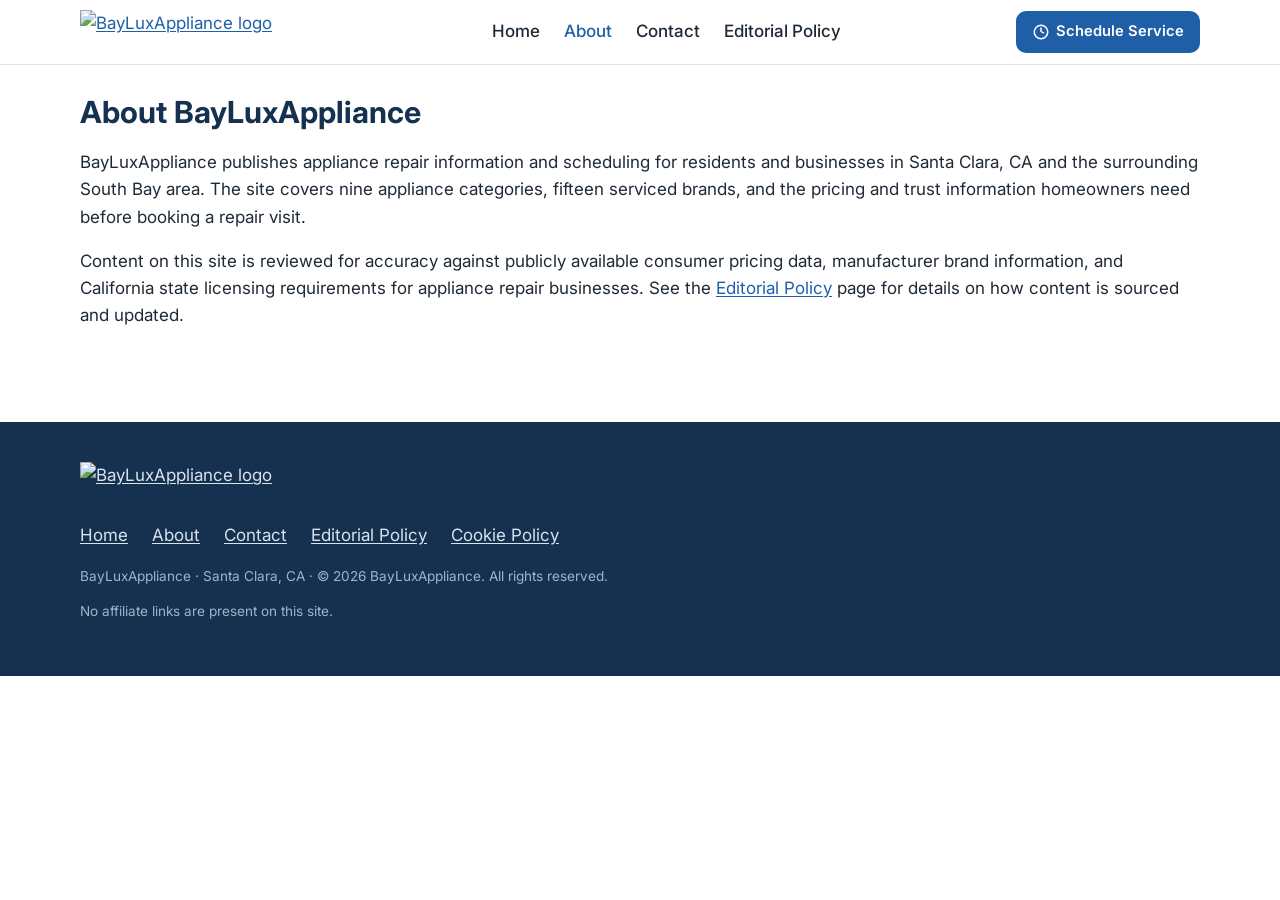
==== about/index.html @ 7499bbc7 "initial site files" ====
<!doctype html>
<html lang="en">
<head>
<meta charset="utf-8">
<meta name="viewport" content="width=device-width, initial-scale=1">
<title>About BayLuxAppliance | Santa Clara Appliance Repair</title>
<meta name="description" content="How BayLuxAppliance sources pricing, licensing, and brand data for its Santa Clara appliance repair content.">
<link rel="canonical" href="https://www.bayluxappliance.com/about/">
<meta property="og:type" content="website">
<meta property="og:title" content="About BayLuxAppliance | Santa Clara Appliance Repair">
<meta property="og:description" content="How BayLuxAppliance sources pricing, licensing, and brand data for its Santa Clara appliance repair content.">
<meta property="og:url" content="https://www.bayluxappliance.com/about/">
<link rel="icon" type="image/svg+xml" href="../images/favicon.svg">
<link rel="stylesheet" href="../css/global.css">
<link rel="stylesheet" href="../css/ranking.css">
<link rel="preconnect" href="https://fonts.googleapis.com">
<link href="https://fonts.googleapis.com/css2?family=Inter:wght@400;500;600;700&display=swap" rel="stylesheet">
<script type="application/ld+json">
{"@context":"https://schema.org","@type":"Organization","name":"BayLuxAppliance","url":"https://www.bayluxappliance.com/","logo":"https://www.bayluxappliance.com/images/logo.svg","areaServed":["Santa Clara, CA","San Jose, CA","Sunnyvale, CA","Cupertino, CA","Campbell, CA","Los Gatos, CA","Saratoga, CA"]}
</script>
<script type="application/ld+json">
{"@context":"https://schema.org","@type":"WebPage","name":"About BayLuxAppliance","url":"https://www.bayluxappliance.com/about/","description":"How BayLuxAppliance sources pricing, licensing, and brand data for its Santa Clara appliance repair content.","inLanguage":"en-US","isPartOf":{"@type":"WebSite","name":"BayLuxAppliance","url":"https://www.bayluxappliance.com/"}}
</script>
</head>
<body>
<header class="site-header" role="banner">
  <div class="container">
    <a href="../" class="site-logo" aria-label="BayLuxAppliance home">
      <img src="../images/logo.svg" alt="BayLuxAppliance logo" class="site-logo__img" height="44" width="238">
    </a>
    <nav class="site-nav" role="navigation" aria-label="Main navigation">
      <a href="../">Home</a>
      <a href="../about/" class="active">About</a>
      <a href="../contact/">Contact</a>
      <a href="../editorial-policy/">Editorial Policy</a>
    </nav>
    <a class="header-cta" href="https://www.appliancepro.care/" rel="noopener">
      <svg class="icon icon--white" viewBox="0 0 24 24" width="18" height="18" aria-hidden="true"><path fill="currentColor" d="M12 2a10 10 0 1 0 0 20 10 10 0 0 0 0-20zm0 2a8 8 0 1 1 0 16 8 8 0 0 1 0-16zm-1 2v5.5l4.5 2.7 1-1.6L13 11V6z"/></svg>
      Schedule Service
    </a>
    <button class="nav-toggle" aria-label="Toggle menu" aria-expanded="false">
      <svg viewBox="0 0 24 24" aria-hidden="true"><path fill="currentColor" d="M3 6h18v2H3zm0 5h18v2H3zm0 5h18v2H3z"/></svg>
    </button>
  </div>
</header>

<main>
<section class="page-section">
  <div class="container">
    <h1>About BayLuxAppliance</h1>
    <p>BayLuxAppliance publishes appliance repair information and scheduling for residents and businesses in Santa Clara, CA and the surrounding South Bay area. The site covers nine appliance categories, fifteen serviced brands, and the pricing and trust information homeowners need before booking a repair visit.</p>
    <p>Content on this site is reviewed for accuracy against publicly available consumer pricing data, manufacturer brand information, and California state licensing requirements for appliance repair businesses. See the <a href="../editorial-policy/">Editorial Policy</a> page for details on how content is sourced and updated.</p>
  </div>
</section>

</main>
<footer class="site-footer" role="contentinfo">
  <div class="container">
    <a href="../" class="site-logo" aria-label="BayLuxAppliance home">
      <img src="../images/logo-footer.svg" alt="BayLuxAppliance logo" class="site-logo__img" height="36" width="195">
    </a>
    <ul class="footer-links">
      <li><a href="../">Home</a></li>
      <li><a href="../about/">About</a></li>
      <li><a href="../contact/">Contact</a></li>
      <li><a href="../editorial-policy/">Editorial Policy</a></li>
      <li><a href="../cookie-policy/">Cookie Policy</a></li>
    </ul>
    <p class="footer-note">BayLuxAppliance &middot; Santa Clara, CA &middot; &copy; 2026 BayLuxAppliance. All rights reserved.</p>
    <p class="footer-note">No affiliate links are present on this site.</p>
  </div>
</footer>

<script src="../js/nav.js"></script>
</body>
</html>
---- css/global.css ----
:root {
  --max-width: 1160px;
  --color-primary: #1E5FA8;
  --color-primary-dark: #15314F;
  --color-accent: #F5A623;
  --color-text: #1F2A37;
  --color-muted: #5B6B7A;
  --color-bg: #FFFFFF;
  --color-bg-alt: #F4F7FB;
  --color-border: #DCE4EC;
  --radius: 10px;
  --font-base: 'Inter', -apple-system, BlinkMacSystemFont, 'Segoe UI', Arial, sans-serif;
}

*, *::before, *::after { box-sizing: border-box; }

html { -webkit-text-size-adjust: 100%; }

body {
  margin: 0;
  font-family: var(--font-base);
  font-size: 17px;
  line-height: 1.6;
  color: var(--color-text);
  background: var(--color-bg);
}

h1, h2, h3, h4 {
  font-family: var(--font-base);
  font-weight: 700;
  color: var(--color-primary-dark);
  line-height: 1.25;
}

h1 { font-size: 1.9rem; margin: 0 0 0.6em; }
h2 { font-size: 1.5rem; margin: 1.6em 0 0.6em; }
h3 { font-size: 1.15rem; margin: 1.2em 0 0.5em; }

p { margin: 0 0 1em; }

a { color: var(--color-primary); text-decoration: underline; text-underline-offset: 2px; }
a:hover { color: var(--color-primary-dark); }

.container {
  max-width: var(--max-width);
  margin: 0 auto;
  padding: 0 1.25rem;
}

ul, ol { padding-left: 1.3em; }
li { margin-bottom: 0.4em; }

img { max-width: 100%; height: auto; }

/* Header */
.site-header {
  border-bottom: 1px solid var(--color-border);
  background: var(--color-bg);
  position: sticky;
  top: 0;
  z-index: 50;
}
.site-header .container {
  height: 64px;
  display: flex;
  align-items: center;
  justify-content: space-between;
  gap: 1rem;
}
.site-logo { display: flex; align-items: center; }
.site-logo__img { height: 44px; width: auto; display: block; }

.site-nav { display: none; }
.site-nav.is-open {
  display: flex;
  flex-direction: column;
  position: absolute;
  top: 64px; left: 0; right: 0;
  background: var(--color-bg);
  border-bottom: 1px solid var(--color-border);
  padding: 0.5rem 1.25rem 1rem;
}
.site-nav a { padding: 0.6rem 0; color: var(--color-text); text-decoration: none; font-weight: 500; }
.site-nav a.active { color: var(--color-primary); }

.nav-toggle {
  display: inline-flex;
  align-items: center;
  justify-content: center;
  width: 40px; height: 40px;
  border: 1px solid var(--color-border);
  border-radius: var(--radius);
  background: var(--color-bg);
  cursor: pointer;
}
.nav-toggle svg { width: 20px; height: 20px; color: var(--color-primary-dark); }

.header-cta {
  display: inline-flex;
  align-items: center;
  gap: 0.4rem;
  background: var(--color-primary);
  color: #fff;
  padding: 0.55rem 1rem;
  border-radius: var(--radius);
  font-weight: 600;
  font-size: 0.92rem;
  text-decoration: none;
  white-space: nowrap;
}
.header-cta:hover { background: var(--color-primary-dark); color: #fff; }

@media (min-width: 768px) {
  .site-nav {
    display: flex;
    flex-direction: row;
    position: static;
    border: none;
    padding: 0;
    gap: 1.5rem;
  }
  .nav-toggle { display: none; }
}

/* Footer */
.site-footer {
  background: var(--color-primary-dark);
  color: #D7E3F0;
  margin-top: 3rem;
}
.site-footer .container { padding-top: 2.5rem; padding-bottom: 2.5rem; }
.site-footer a { color: #D7E3F0; text-decoration: underline; }
.site-footer .footer-links { display: flex; flex-wrap: wrap; gap: 1rem 1.5rem; margin: 1rem 0; padding: 0; list-style: none; }
.site-footer .footer-links li { margin: 0; }
.footer-note { font-size: 0.85rem; color: #9FB4CA; }

/* Icons */
.icon { display: inline-block; vertical-align: -4px; color: var(--color-primary); }
.icon--accent { color: var(--color-accent); }
.icon--white { color: #fff; }
---- css/ranking.css ----
/* Hero */
.hero {
  background: linear-gradient(180deg, var(--color-bg-alt) 0%, var(--color-bg) 100%);
  padding: 2.5rem 0 2rem;
  border-bottom: 1px solid var(--color-border);
}
.hero__meta {
  color: var(--color-muted);
  font-size: 0.9rem;
  margin-bottom: 0.75rem;
}
.hero__intro { font-size: 1.05rem; max-width: 68ch; }

/* CTA buttons */
.cta-button {
  display: inline-flex;
  align-items: center;
  gap: 0.5rem;
  background: var(--color-accent);
  color: #1F2A37;
  padding: 0.85rem 1.4rem;
  border-radius: var(--radius);
  font-weight: 700;
  font-size: 1rem;
  text-decoration: none;
  margin: 1rem 0;
}
.cta-button:hover { background: #e2941a; color: #1F2A37; }
.cta-block { text-align: center; margin: 1.75rem 0; }

/* Service grid */
.service-grid {
  display: grid;
  grid-template-columns: repeat(2, 1fr);
  gap: 0.9rem;
  list-style: none;
  padding: 0;
  margin: 1.25rem 0;
}
.service-grid li {
  display: flex;
  align-items: flex-start;
  gap: 0.6rem;
  background: var(--color-bg-alt);
  border: 1px solid var(--color-border);
  border-radius: var(--radius);
  padding: 0.85rem 1rem;
  margin: 0;
  font-size: 0.95rem;
}
@media (min-width: 768px) {
  .service-grid { grid-template-columns: repeat(3, 1fr); }
}

/* Steps */
.steps { list-style: none; padding: 0; margin: 1.25rem 0; counter-reset: step; }
.steps li {
  display: flex;
  gap: 0.9rem;
  margin-bottom: 1rem;
}
.steps li::before {
  counter-increment: step;
  content: counter(step);
  flex: none;
  width: 30px; height: 30px;
  border-radius: 50%;
  background: var(--color-primary);
  color: #fff;
  display: flex; align-items: center; justify-content: center;
  font-weight: 700; font-size: 0.9rem;
}

/* Trust badges */
.trust-badges {
  display: grid;
  grid-template-columns: repeat(2, 1fr);
  gap: 0.75rem;
  margin: 1.25rem 0;
}
.trust-badge {
  display: flex;
  align-items: center;
  gap: 0.6rem;
  background: var(--color-bg-alt);
  border: 1px solid var(--color-border);
  border-radius: var(--radius);
  padding: 0.8rem 1rem;
  font-size: 0.9rem;
  font-weight: 600;
}
@media (min-width: 768px) {
  .trust-badges { grid-template-columns: repeat(3, 1fr); }
}

/* Tables */
.table-wrap { overflow-x: auto; margin: 1.25rem 0; }
table.data-table {
  width: 100%;
  border-collapse: collapse;
  min-width: 560px;
  font-size: 0.92rem;
}
table.data-table th, table.data-table td {
  border: 1px solid var(--color-border);
  padding: 0.6rem 0.75rem;
  text-align: left;
}
table.data-table th {
  background: var(--color-primary-dark);
  color: #fff;
  font-weight: 600;
}
table.data-table tr:nth-child(even) td { background: var(--color-bg-alt); }

/* Brand grid */
.brand-tier { margin: 1rem 0 1.5rem; }
.brand-tier__label {
  display: inline-block;
  font-size: 0.78rem;
  font-weight: 700;
  text-transform: uppercase;
  letter-spacing: 0.04em;
  color: var(--color-muted);
  margin-bottom: 0.5rem;
}
.brand-chip-list { display: flex; flex-wrap: wrap; gap: 0.5rem; padding: 0; margin: 0; list-style: none; }
.brand-chip {
  background: var(--color-bg-alt);
  border: 1px solid var(--color-border);
  border-radius: 999px;
  padding: 0.4rem 0.9rem;
  font-size: 0.88rem;
  font-weight: 600;
}
.brand-chip--premium { border-color: var(--color-accent); }

/* FAQ accordion (no JS) */
.faq-item {
  border: 1px solid var(--color-border);
  border-radius: var(--radius);
  margin-bottom: 0.6rem;
  overflow: hidden;
}
.faq-item summary {
  cursor: pointer;
  padding: 0.9rem 1rem;
  font-weight: 600;
  list-style: none;
  display: flex;
  align-items: center;
  justify-content: space-between;
  background: var(--color-bg-alt);
}
.faq-item summary::-webkit-details-marker { display: none; }
.faq-item summary::after { content: '+'; font-size: 1.2rem; color: var(--color-primary); }
.faq-item[open] summary::after { content: '\2212'; }
.faq-item p { padding: 0 1rem 1rem; margin: 0; }

/* Placeholder notice (visible, so client fills real data before launch) */
.data-placeholder {
  background: #FFF4E5;
  border: 1px dashed var(--color-accent);
  border-radius: 6px;
  padding: 0.1em 0.5em;
  font-style: italic;
  font-size: 0.92em;
}

/* Service area chips */
.area-chip-list { display: flex; flex-wrap: wrap; gap: 0.5rem; padding: 0; margin: 1rem 0; list-style: none; }
.area-chip {
  display: inline-flex; align-items: center; gap: 0.35rem;
  background: var(--color-bg-alt);
  border: 1px solid var(--color-border);
  border-radius: 999px;
  padding: 0.4rem 0.85rem;
  font-size: 0.88rem;
}

section.page-section { padding: 1.75rem 0; }
section.page-section + section.page-section { border-top: 1px solid var(--color-border); }
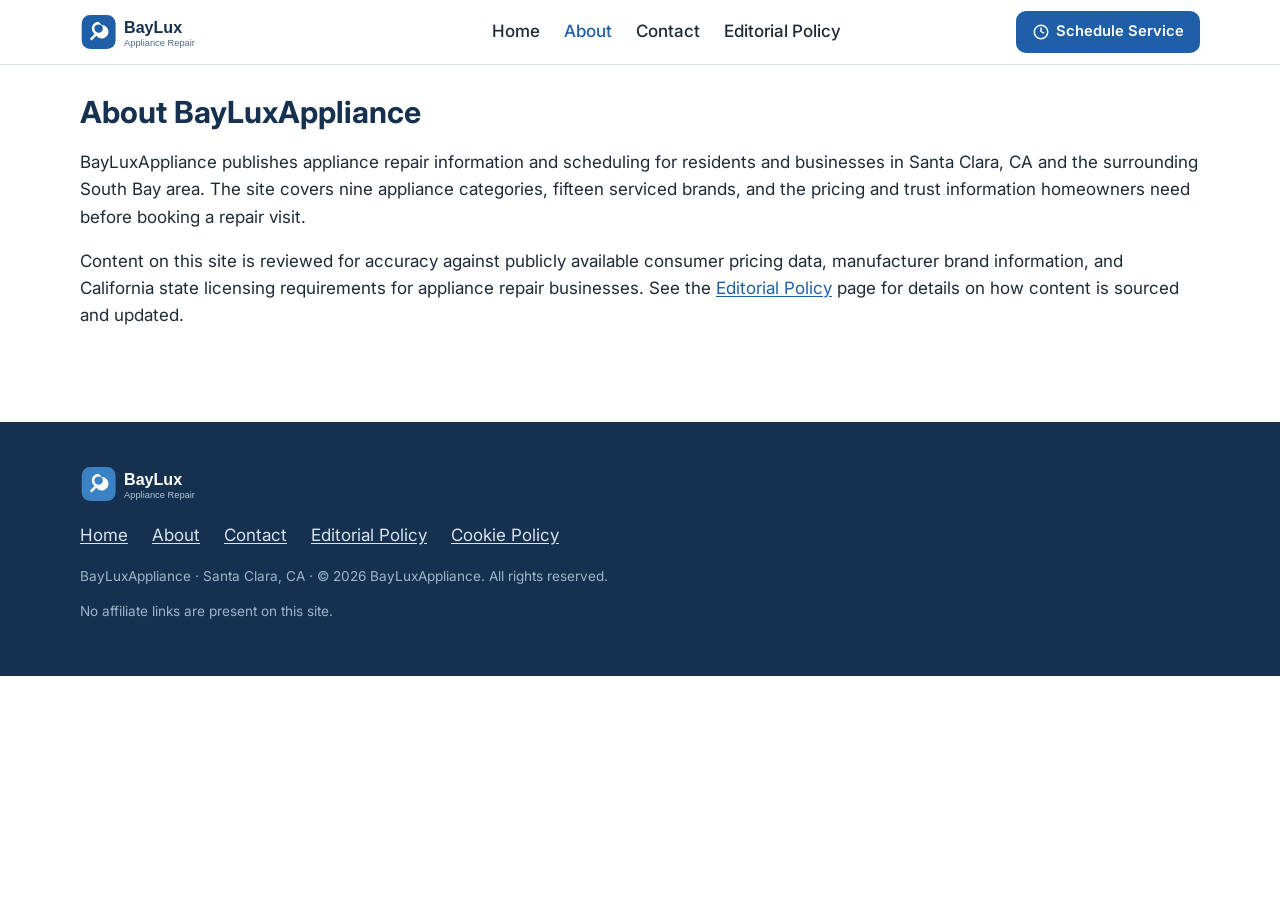
==== commit b04af677: "commit 12/11/2026 GTM" ====
--- a/about/index.html
+++ b/about/index.html
@@ -1,6 +1,12 @@
 <!doctype html>
 <html lang="en">
 <head>
+<script async src="https://www.googletagmanager.com/gtm.js?id=GTM-T8V455DT"></script>
+<script>
+  window.dataLayer = window.dataLayer || [];
+  function gtag(){dataLayer.push(arguments);}
+  gtag('js', new Date());
+</script>
 <meta charset="utf-8">
 <meta name="viewport" content="width=device-width, initial-scale=1">
 <title>About BayLuxAppliance | Santa Clara Appliance Repair</title>
